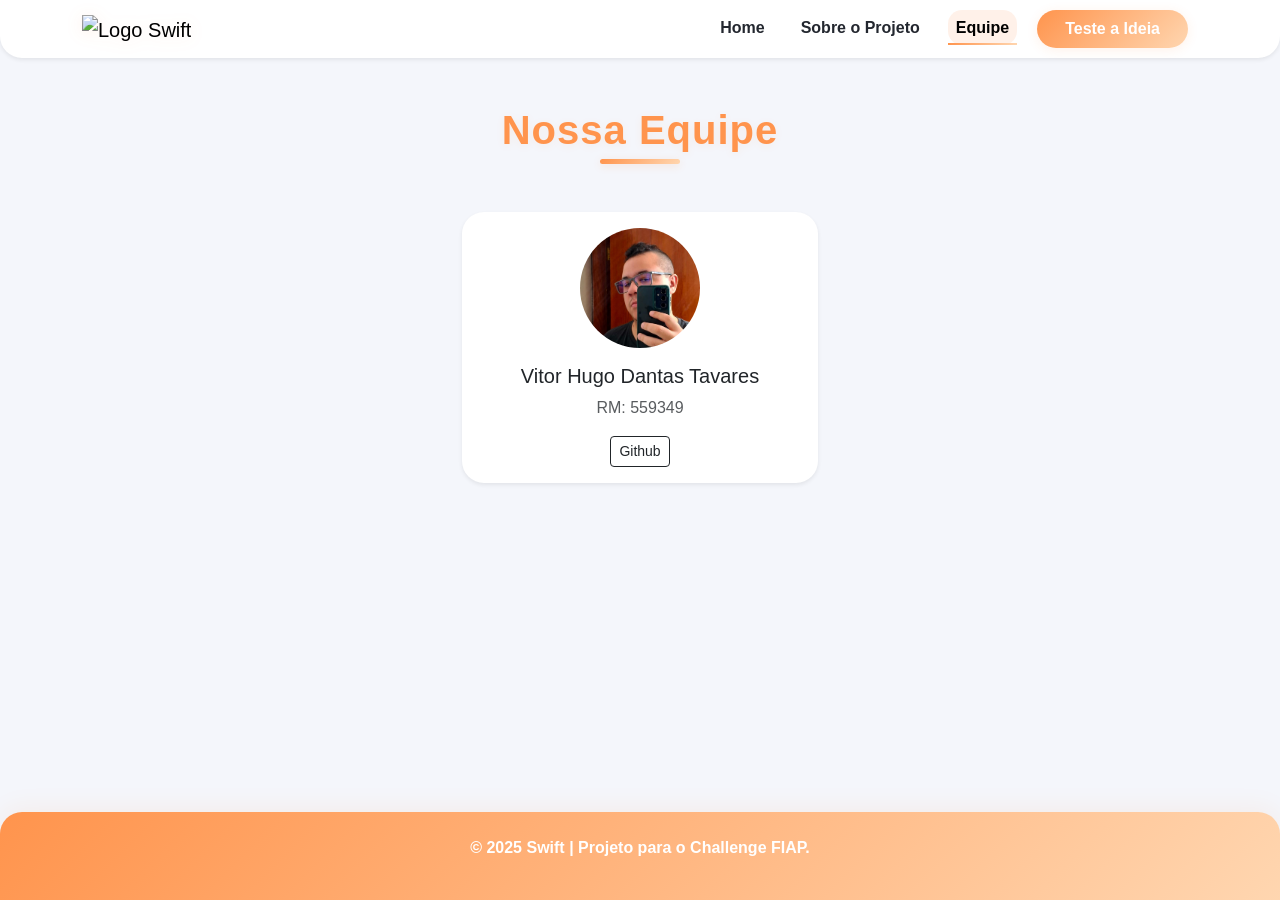
==== assets/equipe.html @ 51c4fa09 "Add files via upload" ====
<!DOCTYPE html>
<html lang="pt-BR">
<head>
    <meta charset="UTF-8">
    <meta name="viewport" content="width=device-width, initial-scale=1.0">
    <title>Nossa Equipe | Swift Express</title>
    <link rel="icon" type="image/svg+xml" href="../assets/img/plus.png">
    <link href="https://cdn.jsdelivr.net/npm/bootstrap@5.3.3/dist/css/bootstrap.min.css" rel="stylesheet">
    <link rel="stylesheet" href="../css/style.css">
</head>
<body>
    <nav class="navbar navbar-expand-lg navbar-light bg-light shadow-sm sticky-top">
        <div class="container">
            <a class="navbar-brand" href="index.html">
                <img src="swift logo.png" alt="Logo Swift" style="height: 40px;">
            </a>
            <button class="navbar-toggler" type="button" data-bs-toggle="collapse" data-bs-target="#navbarNav">
                <span class="navbar-toggler-icon"></span>
            </button>
            <div class="collapse navbar-collapse" id="navbarNav">
                <ul class="navbar-nav ms-auto">
                    <li class="nav-item"><a class="nav-link" href="index.html">Home</a></li>
                    <li class="nav-item"><a class="nav-link" href="sobre.html">Sobre o Projeto</a></li>
                    <li class="nav-item"><a class="nav-link active" href="equipe.html">Equipe</a></li>
                    <li class="nav-item"><a class="nav-link btn-teste" href="teste.html">Teste a Ideia</a></li>
                </ul>
            </div>
        </div>
    </nav>
    
    <main class="container my-5">
        <h1 class="text-center mb-5 section-title">Nossa Equipe</h1>
        <div class="row">
            <div class="col-lg-4 col-md-6 mb-4 mx-auto">
                <div class="card team-card text-center shadow-sm">
                    <div class="card-body">
                        <img src="/assets/img/foto_vitor.png" class="rounded-circle mb-3" alt="Foto do Membro" style="width: 120px; height: 120px; object-fit: cover; display: block; margin: 0 auto;">
                        <h5 class="card-title">Vitor Hugo Dantas Tavares</h5>
                        <p class="card-text text-muted">RM: 559349</p>
                        <p class="card-text">
                            <a href="https://github.com/VitorHugoLecryman" target="_blank" rel="noopener" class="btn btn-outline-dark btn-sm">Github</a>
                        </p>
                    </div>
                </div>
            </div>
        </div>
    </main>

    <footer class="text-center py-4">
        <p>&copy; 2025 Swift | Projeto para o Challenge FIAP.</p>
    </footer>

    <script src="https://cdn.jsdelivr.net/npm/bootstrap@5.3.3/dist/js/bootstrap.bundle.min.js"></script>
</body>
</html>
---- css/style.css ----
/* Cards de produtos - altura fixa, alinhamento e responsividade */
/* Card de produto */
.product-card {
    height: 370px;
    min-height: 370px;
    display: flex;
    flex-direction: column;
    justify-content: flex-start;
    align-items: stretch;
}
.product-card .card-img-top {
    height: 170px;
    min-height: 170px;
    object-fit: contain;
    background: #fff;
    border-radius: 32px;
    width: 100%;
    box-shadow: 0 4px 18px 0 rgba(255,122,41,0.10);
    margin: 12px auto 18px auto;
}
.product-card .card-body {
    flex: 1 1 auto;
    display: flex;
    flex-direction: column;
    justify-content: space-between;
    align-items: flex-start;
    padding-bottom: 0;
}
@media (max-width: 768px) {
    .product-card {
        height: 320px;
        min-height: 320px;
    }
    .product-card .card-img-top {
        height: 120px;
        min-height: 120px;
    }
}
/* Accordion customizado Swift */
.accordion-item {
    border-radius: var(--swift-radius);
    box-shadow: var(--swift-card-shadow);
    border: none;
    margin-bottom: 18px;
}
.accordion-button.swift-accordion-btn {
    background: var(--swift-gradient);
    color: #fff;
    font-weight: 700;
    font-size: 1.1rem;
    border-radius: var(--swift-radius) var(--swift-radius) 0 0;
    box-shadow: 0 2px 8px 0 rgba(255, 122, 41, 0.10);
    transition: background 0.2s, color 0.2s;
}
.accordion-button.swift-accordion-btn:not(.collapsed) {
    background: var(--swift-gradient);
    color: #fff;
    box-shadow: 0 4px 16px 0 rgba(255, 122, 41, 0.18);
}
.accordion-button.swift-accordion-btn.collapsed {
    background: #fff3e6;
    color: var(--swift-orange);
}
.accordion-body {
    background: #fff;
    border-radius: 0 0 var(--swift-radius) var(--swift-radius);
    font-size: 1rem;
    color: var(--swift-dark);
}
/* Carrossel centralizado e integrado ao header */
.carousel-img {
    height: 340px;
    object-fit: contain;
    width: 100%;
    border-radius: 24px;
    box-shadow: 0 8px 32px 0 rgba(31, 38, 135, 0.10);
    background: transparent;
    transition: box-shadow 0.3s;
}
.carousel-inner {
    border-radius: 24px;
}

/* Geral e fontes */
@import url('https://fonts.googleapis.com/css2?family=Montserrat:wght@400;700;800&display=swap');

:root {
    --swift-orange: #FF944D; /* Laranja menos saturado e mais suave */
    --swift-dark: #23272F;   /* Cinza escuro mais moderno */
    --swift-white: #FFFFFF;
    --swift-light-gray: #f4f6fb; /* Cinza claro mais suave */
    --swift-success: #28a745;
    --swift-gradient: linear-gradient(135deg, #FF944D 0%, #FFD6B0 100%);
    --swift-card-shadow: 0 8px 32px 0 rgba(31, 38, 135, 0.10);
    --swift-radius: 22px;
    --swift-radius-sm: 14px;
}

body {
    font-family: 'Montserrat', sans-serif;
    background: var(--swift-light-gray);
    color: var(--swift-dark);
    min-height: 100vh;
    display: flex;
    flex-direction: column;
}

.section-title {
    color: var(--swift-orange);
    font-weight: 800;
    position: relative;
    padding-bottom: 10px;
    letter-spacing: 1px;
    text-shadow: 0 2px 8px rgba(255, 122, 41, 0.08);
    border-radius: var(--swift-radius-sm);
}

/* Linha decorativa laranja abaixo dos títulos */
.section-title::after {
    content: '';
    position: absolute;
    bottom: 0;
    left: 50%;
    transform: translateX(-50%);
    width: 80px;
    height: 5px;
    background: var(--swift-gradient);
    border-radius: 8px;
    box-shadow: 0 2px 8px rgba(255, 122, 41, 0.15);
}


/* Navegação */
.navbar {
    background: var(--swift-white) !important;
    border-radius: 0 0 var(--swift-radius) var(--swift-radius);
    box-shadow: 0 4px 24px 0 rgba(255, 122, 41, 0.08);
}
.navbar-brand img {
    transition: transform 0.3s ease, filter 0.3s;
    filter: drop-shadow(0 2px 8px rgba(255, 122, 41, 0.10));
    height: 90px;
    width: auto;
    object-fit: contain;
}
.navbar-brand img:hover {
    transform: scale(1.08) rotate(-2deg);
    filter: drop-shadow(0 4px 16px rgba(255, 122, 41, 0.18));
}
.nav-link {
    font-weight: bold;
    color: var(--swift-dark);
    margin: 0 10px;
    border-radius: var(--swift-radius-sm);
    transition: background 0.2s, color 0.2s;
    padding: 6px 16px;
}
/* Efeito sublinhado animado no hover dos links */
.nav-link {
    position: relative;
    padding-bottom: 5px;
}
.nav-link::after {
    content: '';
    position: absolute;
    bottom: 0;
    left: 0;
    width: 0%;
    height: 2px;
    background-color: var(--swift-orange);
    transition: width 0.3s ease-in-out;
}
.nav-link:hover::after,
.nav-link.active::after {
    width: 100%;
    background: var(--swift-gradient);
}

.nav-link.active {
    color: var(--swift-orange);
    background: rgba(255, 122, 41, 0.10);
}

.btn-teste {
    background: var(--swift-gradient);
    color: white !important;
    border-radius: var(--swift-radius);
    padding: 7px 28px !important;
    transition: all 0.3s ease;
    border: none;
    box-shadow: 0 2px 12px 0 rgba(255, 122, 41, 0.10);
    font-weight: 700;
}
.btn-teste:hover {
    background: var(--swift-white);
    color: var(--swift-orange) !important;
    box-shadow: 0 4px 24px 0 rgba(255, 122, 41, 0.18);
    border: 2px solid var(--swift-orange);
}

/* Página Home */
.hero-section {
    background: linear-gradient(120deg, rgba(255,122,41,0.85) 0%, rgba(255,179,71,0.75) 100%), url('https://images.unsplash.com/photo-1607623814075-e51ab1bd73e9?q=80&w=2070&auto=format&fit=crop') no-repeat center center;
    background-size: cover;
    height: 60vh;
    min-height: 400px;
    border-radius: 0 0 var(--swift-radius) var(--swift-radius);
    box-shadow: 0 8px 32px 0 rgba(255, 122, 41, 0.10);
}
.feature-icon {
    font-size: 3.2rem;
    color: var(--swift-orange);
    background: var(--swift-white);
    border-radius: 50%;
    box-shadow: 0 2px 12px 0 rgba(255, 122, 41, 0.10);
    width: 70px;
    height: 70px;
    display: flex;
    align-items: center;
    justify-content: center;
    margin: 0 auto 18px auto;
}

/* Página Equipe */
.team-card {
    border: none;
    border-radius: var(--swift-radius);
    box-shadow: var(--swift-card-shadow);
    transition: transform 0.3s, box-shadow 0.3s;
    background: var(--swift-white);
}
.team-card:hover {
    transform: translateY(-10px) scale(1.03) rotate(-1deg);
    box-shadow: 0 16px 32px 0 rgba(255, 122, 41, 0.15) !important;
}

/* Página Teste (componentes) */
.card {
    border-radius: var(--swift-radius);
    box-shadow: var(--swift-card-shadow);
    border: none;
}
.card-header {
    background: var(--swift-gradient);
    color: white;
    border-top-left-radius: var(--swift-radius);
    border-top-right-radius: var(--swift-radius);
    font-weight: 700;
    letter-spacing: 0.5px;
}
.total-line {
    border-top: 2px solid #eee;
    padding-top: 10px;
}
.date-option, .time-slot {
    cursor: pointer;
    border: 1.5px solid #ffd6b0;
    padding: 12px 18px;
    border-radius: var(--swift-radius-sm);
    transition: all 0.2s;
    background: var(--swift-white);
    box-shadow: 0 2px 8px 0 rgba(255, 122, 41, 0.06);
    font-weight: 500;
}
.date-option:hover, .time-slot:hover {
    background: #fff3e6;
    border-color: var(--swift-orange);
    box-shadow: 0 4px 16px 0 rgba(255, 122, 41, 0.10);
}
.date-option.selected, .time-slot.selected {
    background: var(--swift-gradient);
    color: white;
    border-color: var(--swift-orange);
    transform: scale(1.07);
    font-weight: bold;
    box-shadow: 0 6px 24px 0 rgba(255, 122, 41, 0.18);
}
.btn-primary {
    background: var(--swift-gradient);
    border: none;
    padding: 14px 32px;
    font-weight: bold;
    border-radius: var(--swift-radius);
    transition: all 0.3s;
    box-shadow: 0 2px 12px 0 rgba(255, 122, 41, 0.10);
    letter-spacing: 0.5px;
}
.btn-primary:hover {
    background: linear-gradient(135deg, #FF7A29 0%, #FFB347 80%);
    border: 2px solid #FF7A29;
    color: #fff;
    transform: scale(1.04);
    box-shadow: 0 6px 24px 0 rgba(255, 122, 41, 0.18);
}
#confirmation-section .card {
    border-top: 5px solid var(--swift-success);
    border-radius: var(--swift-radius);
}
#qr-code img {
    border: 5px solid #ffd6b0;
    border-radius: var(--swift-radius-sm);
    box-shadow: 0 2px 12px 0 rgba(255, 122, 41, 0.10);
}

/* Rodapé */
footer {
    background: var(--swift-gradient);
    color: #fff;
    border-radius: var(--swift-radius) var(--swift-radius) 0 0;
    box-shadow: 0 -4px 24px 0 rgba(255, 122, 41, 0.08);
    font-weight: 600;
    margin-top: auto;
}
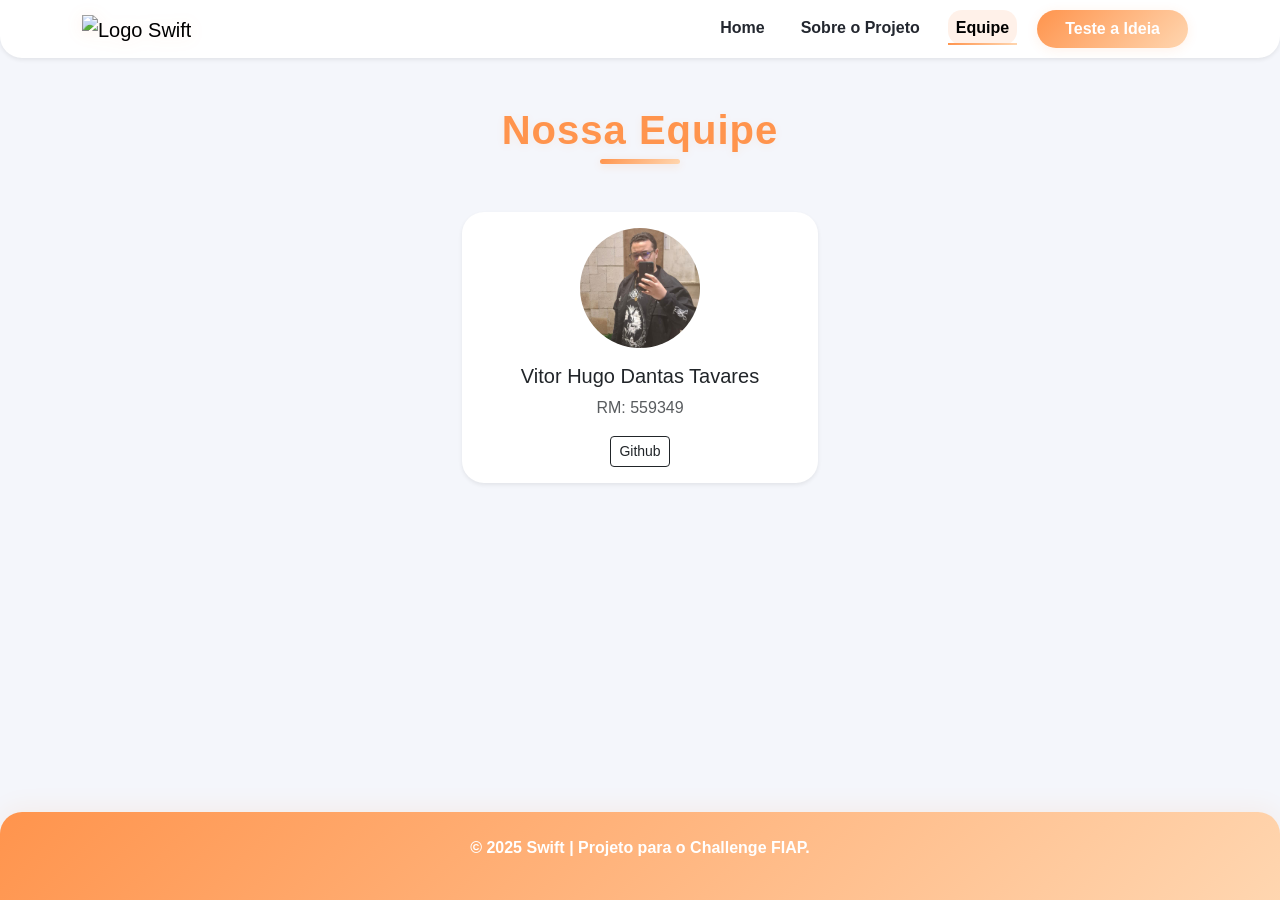
==== commit 616dceb7: "Subindo os HTML's certos para o GIT e atualizando foto minha" ====
--- a/assets/equipe.html
+++ b/assets/equipe.html
@@ -19,10 +19,10 @@
             </button>
             <div class="collapse navbar-collapse" id="navbarNav">
                 <ul class="navbar-nav ms-auto">
-                    <li class="nav-item"><a class="nav-link" href="index.html">Home</a></li>
-                    <li class="nav-item"><a class="nav-link" href="sobre.html">Sobre o Projeto</a></li>
-                    <li class="nav-item"><a class="nav-link active" href="equipe.html">Equipe</a></li>
-                    <li class="nav-item"><a class="nav-link btn-teste" href="teste.html">Teste a Ideia</a></li>
+                    <li class="nav-item"><a class="nav-link" href="../index.html">Home</a></li>
+                    <li class="nav-item"><a class="nav-link" href="../assets/sobre.html">Sobre o Projeto</a></li>
+                    <li class="nav-item"><a class="nav-link active" href="../assets/equipe.html">Equipe</a></li>
+                    <li class="nav-item"><a class="nav-link btn-teste" href="../assets/teste.html">Teste a Ideia</a></li>
                 </ul>
             </div>
         </div>
@@ -34,7 +34,7 @@
             <div class="col-lg-4 col-md-6 mb-4 mx-auto">
                 <div class="card team-card text-center shadow-sm">
                     <div class="card-body">
-                        <img src="/assets/img/foto_vitor.png" class="rounded-circle mb-3" alt="Foto do Membro" style="width: 120px; height: 120px; object-fit: cover; display: block; margin: 0 auto;">
+                        <img src="../assets/img/foto_vitor.jpg" class="rounded-circle mb-3" alt="Foto do Membro" style="width: 120px; height: 120px; object-fit: cover; display: block; margin: 0 auto;">
                         <h5 class="card-title">Vitor Hugo Dantas Tavares</h5>
                         <p class="card-text text-muted">RM: 559349</p>
                         <p class="card-text">
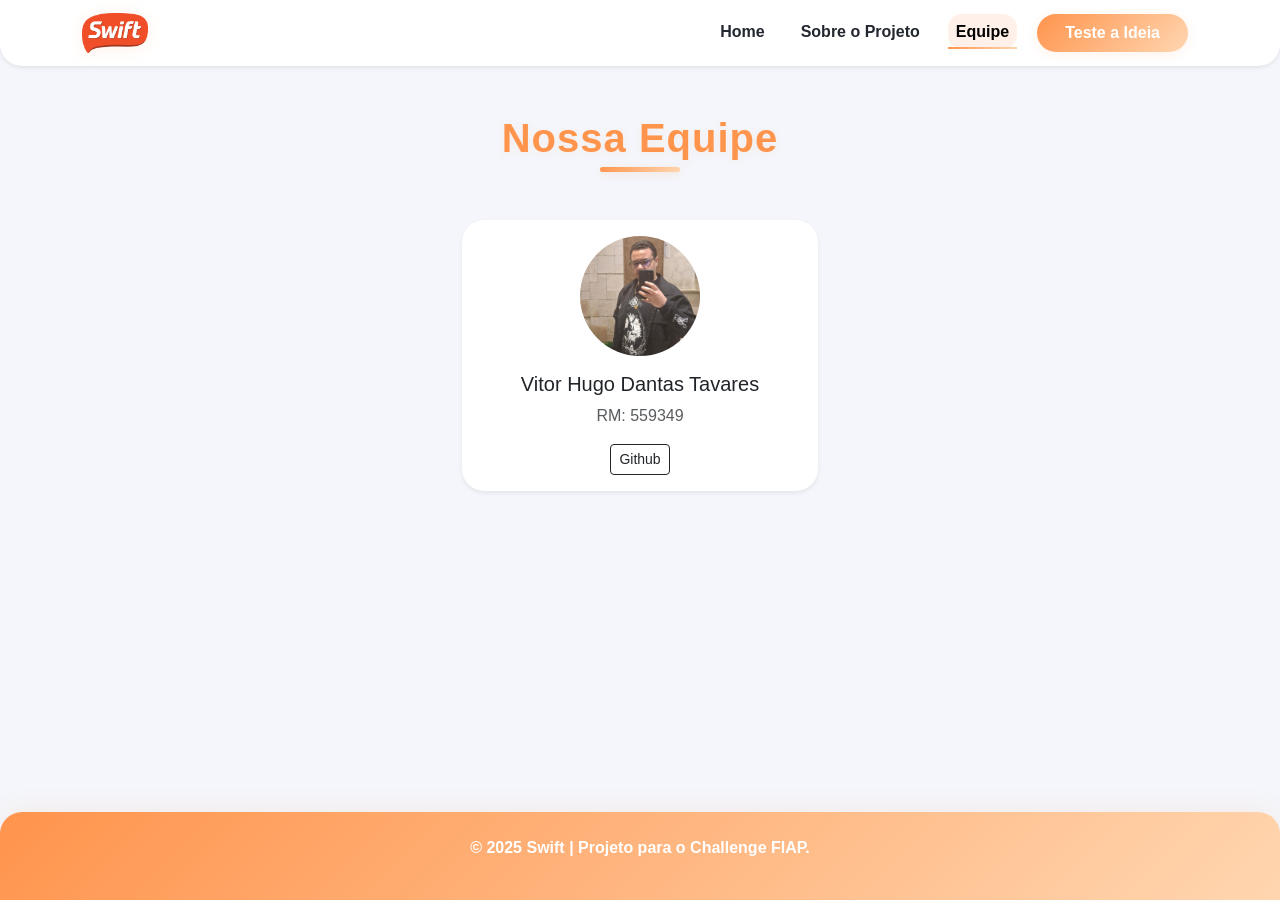
==== commit a1541b4b: "Atualizando o caminho certo do logo do Switf na página equipe" ====
--- a/assets/equipe.html
+++ b/assets/equipe.html
@@ -11,8 +11,8 @@
 <body>
     <nav class="navbar navbar-expand-lg navbar-light bg-light shadow-sm sticky-top">
         <div class="container">
-            <a class="navbar-brand" href="index.html">
-                <img src="swift logo.png" alt="Logo Swift" style="height: 40px;">
+            <a class="navbar-brand" href="../index.html">
+                <img src="../assets/img/swift_logo.png" alt="Logo Swift" style="height: 40px;">
             </a>
             <button class="navbar-toggler" type="button" data-bs-toggle="collapse" data-bs-target="#navbarNav">
                 <span class="navbar-toggler-icon"></span>
